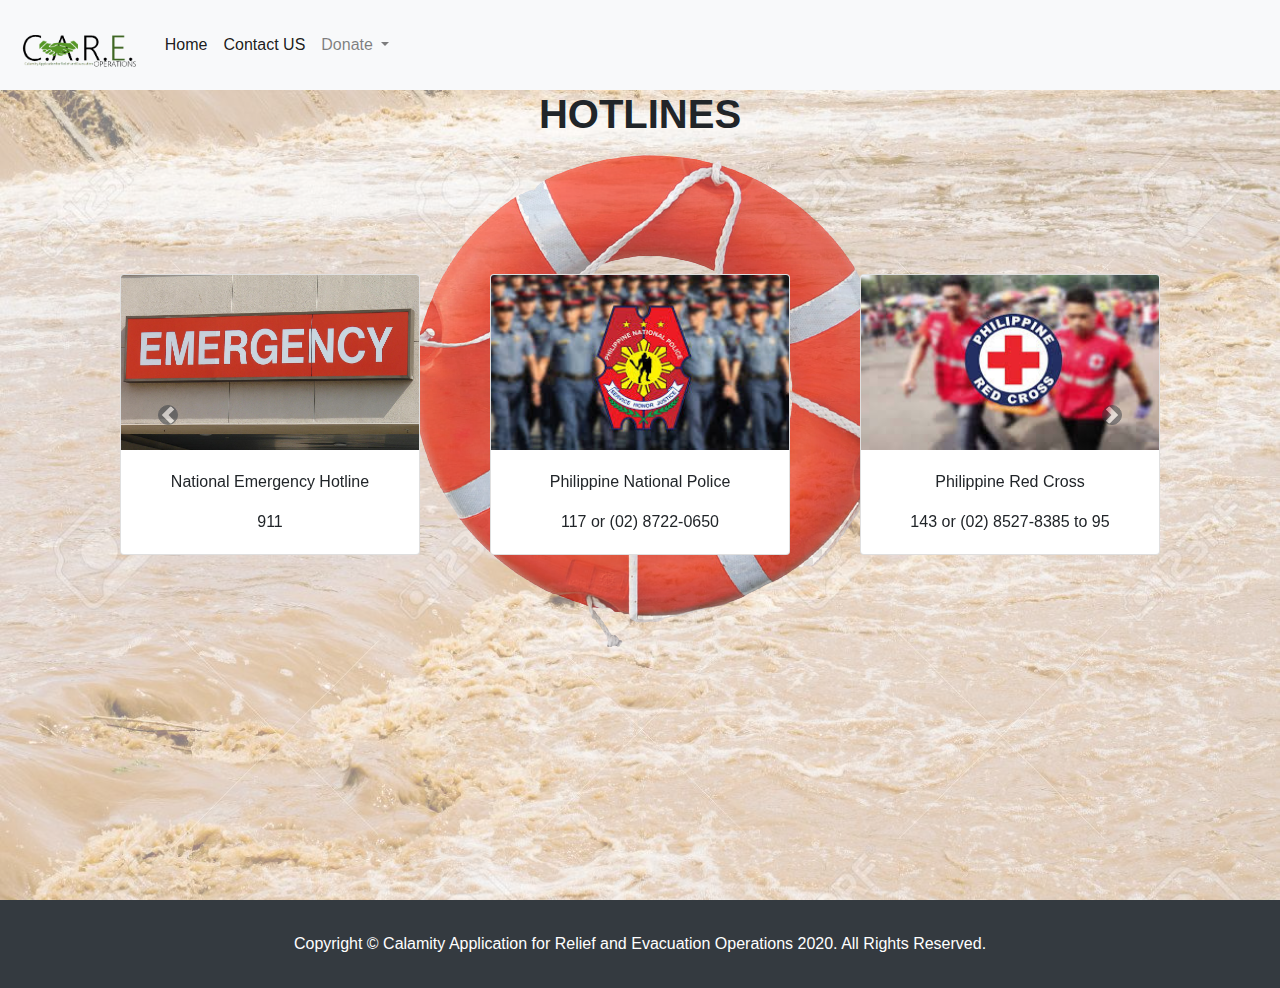
==== CARE-Admin/contactus.html @ 4fbb1b78 "Add files via upload" ====
<!DOCTYPE html>
<html lang="en" dir="ltr">

<head>
  <meta charset="utf-8">
  <title>CARE Ops</title>

  <script src="https://ajax.googleapis.com/ajax/libs/jquery/3.5.1/jquery.min.js"></script>
  <link rel="stylesheet" href="https://maxcdn.bootstrapcdn.com/bootstrap/4.0.0/css/bootstrap.min.css" integrity="sha384-Gn5384xqQ1aoWXA+058RXPxPg6fy4IWvTNh0E263XmFcJlSAwiGgFAW/dAiS6JXm" crossorigin="anonymous">

  <link rel="stylesheet" href="css/contactus.css">

</head>

<body>

  <nav class="navbar navbar-expand-lg navbar-light bg-light">
    <a class="navbar-brand" href="index.html">
      <img src="images/logo.png" class="logo-img">
    </a>
    <button class="navbar-toggler" type="button" data-toggle="collapse" data-target="#navbarSupportedContent" aria-controls="navbarSupportedContent" aria-expanded="false" aria-label="Toggle navigation">
      <span class="navbar-toggler-icon"></span>
    </button>

    <div class="collapse navbar-collapse" id="navbarSupportedContent">
      <ul class="navbar-nav mr-auto">
        <li class="nav-item active">
          <a class="nav-link" href="index.html">Home <span class="sr-only">(current)</span></a>
        </li>
        <li class="nav-item active">
          <a class="nav-link" href="contactus.html">Contact US</a>
        </li>
        <li class="nav-item dropdown">
          <a class="nav-link dropdown-toggle" href="#" id="navbarDropdown" role="button" data-toggle="dropdown" aria-haspopup="true" aria-expanded="false">
            Donate
          </a>
          <div class="dropdown-menu" aria-labelledby="navbarDropdown">
            <a class="dropdown-item" href="donation-forms/goods.html">Goods</a>
            <div class="dropdown-divider"></div>
            <a class="dropdown-item" href="donation-forms/cash.html">Cash</a>
          </div>
        </li>
      </ul>
    </div>
  </nav>

  <div class="container-contactus-body">

    <img class="float-img" src="images/float.png">

    <div class="text">
      <h1 class="text-center text-uppercase font-weight-bold">Hotlines</h1>
    </div>

    <div class="container-carousel">
      <div class="container text-center my-3">
        <!-- <h2 class="font-weight-light">Bootstrap 4 - Multi Item Carousel</h2> -->
        <div class="row mx-auto my-auto">
          <div id="recipeCarousel" class="carousel slide w-100" data-ride="carousel">
            <div class="carousel-inner w-100" role="listbox">
              <div class="carousel-item active">
                <div class="col-md-4">
                  <div class="card-body">
                    <div class="card">
                      <img class="card-img-top" src="images/emergency.jpg" alt="Card image cap">
                      <div class="card-body">
                        <p class="card-text">
                          National Emergency Hotline
                        </p>
                        <p class="card-text">
                          911
                        </p>
                      </div>
                    </div>
                  </div>
                </div>
              </div>
              <div class="carousel-item">
                <div class="col-md-4">
                  <div class="card-body">
                    <div class="card ">
                      <img class="card-img-top" src="images/pnp.jfif" alt="Card image cap">
                      <div class="card-body">
                        <p class="card-text">
                          Philippine National Police
                        </p>
                        <p class="card-text">
                          117 or (02) 8722-0650
                        </p>
                      </div>
                    </div>
                  </div>
                </div>
              </div>
              <div class="carousel-item">
                <div class="col-md-4">
                  <div class="card-body">
                    <div class="card ">
                      <img class="card-img-top" src="images/redcross.jfif" alt="Card image cap">
                      <div class="card-body">
                        <p class="card-text">
                          Philippine Red Cross
                        </p>
                        <p class="card-text">
                          143 or (02) 8527-8385 to 95
                        </p>
                      </div>
                    </div>
                  </div>
                </div>
              </div>
              <div class="carousel-item">
                <div class="col-md-4">
                  <div class="card-body">
                    <div class="card">
                      <img class="card-img-top" src="images/bfp.jpg" alt="Card image cap">
                      <div class="card-body">
                        <p class="card-text">
                          Bureau of Fire Protection
                        </p>
                        <p class="card-text">
                          (02) 8426-0219 or (02) 8426-3812
                        </p>
                      </div>
                    </div>
                  </div>>
                </div>
              </div>

            </div>
            <a class="carousel-control-prev w-auto" href="#recipeCarousel" role="button" data-slide="prev">
              <span class="carousel-control-prev-icon bg-dark border border-dark rounded-circle" aria-hidden="true"></span>
              <span class="sr-only">Previous</span>
            </a>
            <a class="carousel-control-next w-auto" href="#recipeCarousel" role="button" data-slide="next">
              <span class="carousel-control-next-icon bg-dark border border-dark rounded-circle" aria-hidden="true"></span>
              <span class="sr-only">Next</span>
            </a>
          </div>
        </div>
      </div>
    </div>




  </div>

  <div class="container-fluid footer bg-dark">
    <p>Copyright © Calamity Application for Relief and Evacuation Operations 2020. All Rights Reserved.</p>
  </div>




  <script src="https://code.jquery.com/jquery-3.2.1.slim.min.js" integrity="sha384-KJ3o2DKtIkvYIK3UENzmM7KCkRr/rE9/Qpg6aAZGJwFDMVNA/GpGFF93hXpG5KkN" crossorigin="anonymous"></script>
  <script src="https://cdnjs.cloudflare.com/ajax/libs/popper.js/1.12.9/umd/popper.min.js" integrity="sha384-ApNbgh9B+Y1QKtv3Rn7W3mgPxhU9K/ScQsAP7hUibX39j7fakFPskvXusvfa0b4Q" crossorigin="anonymous"></script>
  <script src="https://maxcdn.bootstrapcdn.com/bootstrap/4.0.0/js/bootstrap.min.js" integrity="sha384-JZR6Spejh4U02d8jOt6vLEHfe/JQGiRRSQQxSfFWpi1MquVdAyjUar5+76PVCmYl" crossorigin="anonymous"></script>

  <script src="js/contactus.js" charset="utf-8"></script>
</body>

</html>
---- CARE-Admin/css/contactus.css ----
.navbar{
  height: 10vh;
}

.navbar-brand{
  width: 10%;
  display: inline-block;
}

.logo-img{
  position: relative;
  width: 100%;
}

.container-contactus-body{
  display: block;
  position: relative;
  height: 90vh;
  width: 100%;
}

.float-img{
  position: relative;
  display: block;
  opacity: 0.7;
  animation: float-animation 3s infinite linear;
  z-index: -1;
  top: 4rem;
  margin-left: auto;
  margin-right: auto;
}

@keyframes float-animation {
  from{transform: rotate(0deg);}
  to{transform: rotate(359deg);}
}

.container-contactus-body::after{
  content: "";
  opacity: 0.4;
  background-image: url("../images/contactus_bg.jpg");
  background-repeat: no-repeat;
  background-size: cover;
  opacity: 0.5;
  top: 0;
  left: 0;
  bottom: 0;
  right: 0;
  position: absolute;
  z-index: -2;
}

.text{
  width: 100%;
  position: absolute;
  text-align: center;
  top: 0;

}

.container-carousel{
  width: 100%;
  position: absolute;
  text-align: center;
  top: 8.5rem;
}

.card-img-top{
  width: 100%;
  height: 175px;
}

.footer{
  text-align: center;
  padding-top: 2rem;
  padding-bottom: 1rem;
  color: white;
  height: auto;
  width: 100%;
}

@media (max-width: 768px) {
    .carousel-inner .carousel-item > div {
        display: none;
    }
    .carousel-inner .carousel-item > div:first-child {
        display: block;
    }
}

.carousel-inner .carousel-item.active,
.carousel-inner .carousel-item-next,
.carousel-inner .carousel-item-prev {
    display: flex;
}

/* display 3 */
@media (min-width: 768px) {

    .carousel-inner .carousel-item-right.active,
    .carousel-inner .carousel-item-next {
      transform: translateX(33.333%);
    }

    .carousel-inner .carousel-item-left.active,
    .carousel-inner .carousel-item-prev {
      transform: translateX(-33.333%);
    }
}

.carousel-inner .carousel-item-right,
.carousel-inner .carousel-item-left{
  transform: translateX(0);
}
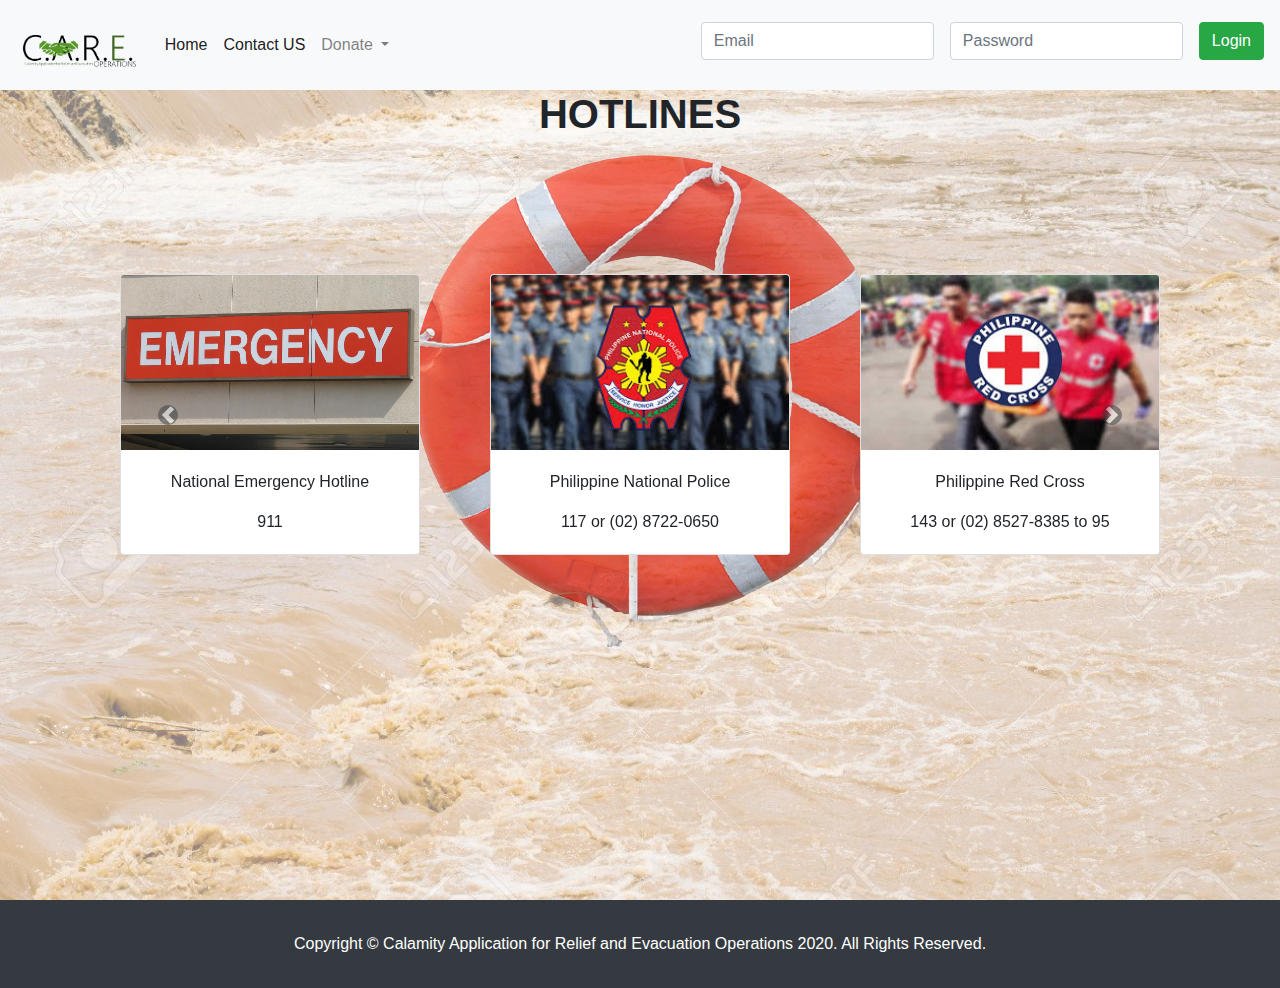
==== commit 3d4087fb: "Add files via upload" ====
--- a/CARE-Admin/contactus.html
+++ b/CARE-Admin/contactus.html
@@ -41,6 +41,19 @@
           </div>
         </li>
       </ul>
+      <div>
+        <form class="form-inline" action="functions/login.php" method="post">
+          <div class="form-group mb-2">
+            <label for="staticEmail2" class="sr-only">Username</label>
+            <input type="text" class="form-control" name="email" id="staticEmail2" placeholder="Email">
+          </div>
+          <div class="form-group mx-sm-3 mb-2">
+            <label for="inputPassword2" class="sr-only">Password</label>
+            <input type="password" class="form-control" name="password" id="inputPassword2" placeholder="Password">
+          </div>
+          <button type="submit" class="btn btn-success mb-2">Login</button>
+        </form>
+      </div>
     </div>
   </nav>
 
